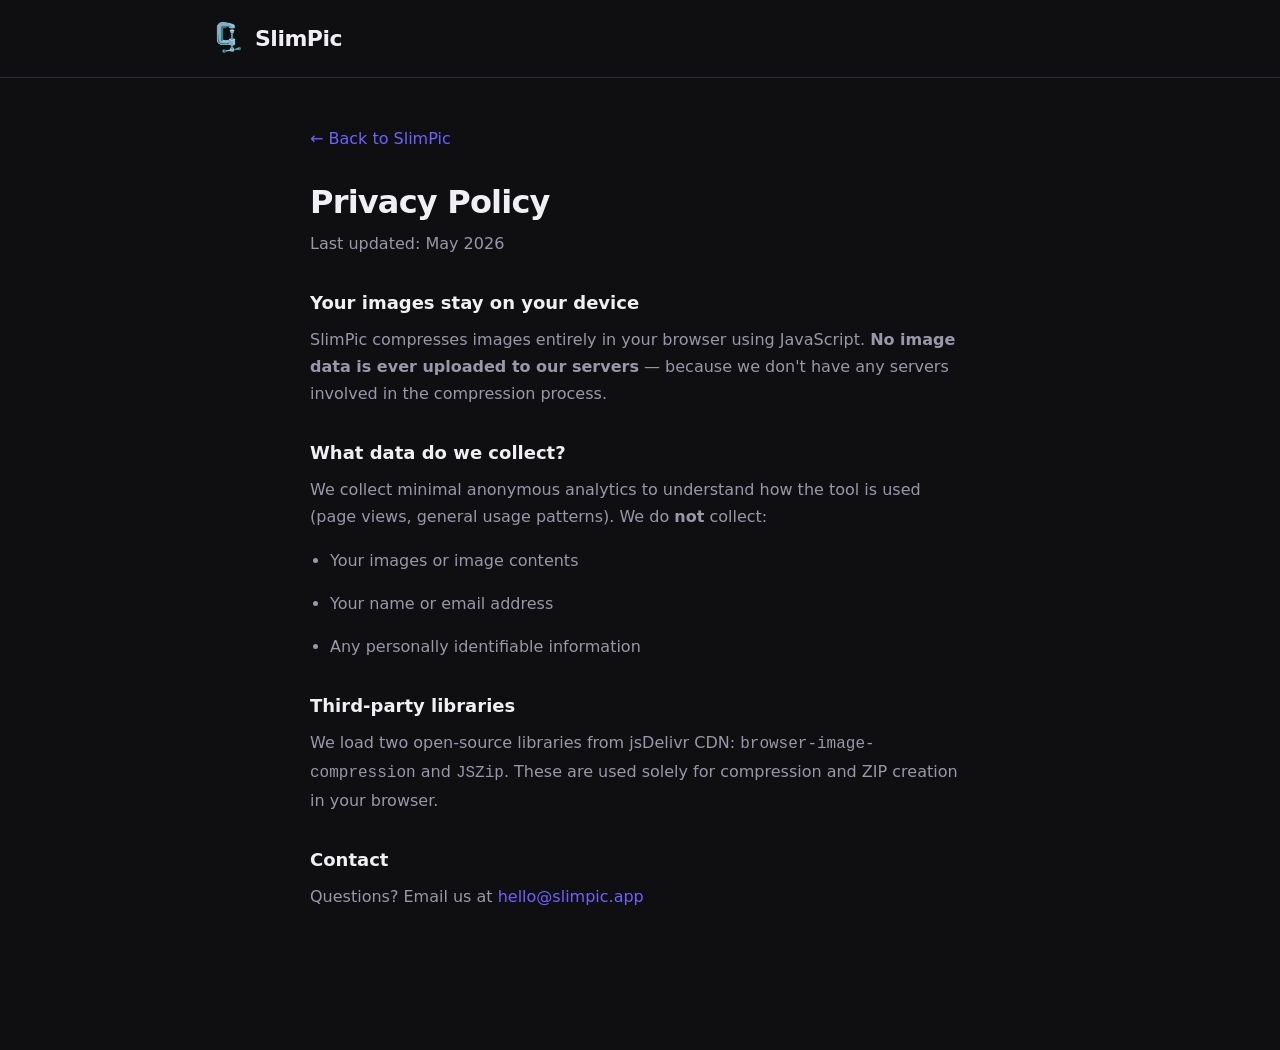
==== privacy.html @ 168ec864 "Initial commit — SlimPic image compressor" ====
<!DOCTYPE html>
<html lang="en">
<head>
  <meta charset="UTF-8">
  <meta name="viewport" content="width=device-width, initial-scale=1.0">
  <title>Privacy Policy — SlimPic</title>
  <meta name="description" content="SlimPic privacy policy. Your images never leave your device.">
  <meta name="robots" content="noindex">
  <link rel="canonical" href="https://slimpic.app/privacy.html">
  <link rel="icon" href="data:image/svg+xml,<svg xmlns='http://www.w3.org/2000/svg' viewBox='0 0 100 100'><text y='.9em' font-size='90'>🗜️</text></svg>">
  <link rel="stylesheet" href="style.css">
  <style>
    .privacy-content { max-width: 700px; margin: 48px auto; padding: 0 20px 80px; }
    .privacy-content h1 { font-size: 32px; margin-bottom: 8px; }
    .privacy-content p, .privacy-content li { color: var(--text2); line-height: 1.7; margin-bottom: 16px; }
    .privacy-content h2 { font-size: 18px; margin: 32px 0 8px; color: var(--text); }
    .privacy-content ul { padding-left: 20px; }
    .back-link { display: inline-block; margin-bottom: 32px; color: var(--accent); }
  </style>
</head>
<body>
  <header class="site-header">
    <div class="container">
      <a href="/" class="logo">
        <span class="logo-icon">🗜️</span>
        <span class="logo-text">SlimPic</span>
      </a>
    </div>
  </header>
  <div class="privacy-content">
    <a href="/" class="back-link">← Back to SlimPic</a>
    <h1>Privacy Policy</h1>
    <p>Last updated: May 2026</p>

    <h2>Your images stay on your device</h2>
    <p>SlimPic compresses images entirely in your browser using JavaScript. <strong>No image data is ever uploaded to our servers</strong> — because we don't have any servers involved in the compression process.</p>

    <h2>What data do we collect?</h2>
    <p>We collect minimal anonymous analytics to understand how the tool is used (page views, general usage patterns). We do <strong>not</strong> collect:</p>
    <ul>
      <li>Your images or image contents</li>
      <li>Your name or email address</li>
      <li>Any personally identifiable information</li>
    </ul>

    <h2>Third-party libraries</h2>
    <p>We load two open-source libraries from jsDelivr CDN: <code>browser-image-compression</code> and <code>JSZip</code>. These are used solely for compression and ZIP creation in your browser.</p>

    <h2>Contact</h2>
    <p>Questions? Email us at <a href="mailto:hello@slimpic.app">hello@slimpic.app</a></p>
  </div>
</body>
</html>
---- style.css ----
/* =============================================
   RESET & BASE
   ============================================= */
*, *::before, *::after { box-sizing: border-box; margin: 0; padding: 0; }

:root {
  --bg: #0f0f11;
  --bg2: #18181c;
  --bg3: #222228;
  --border: #2e2e36;
  --text: #f0f0f4;
  --text2: #9898a8;
  --accent: #6c63ff;
  --accent-hover: #5a52e0;
  --green: #22c55e;
  --red: #ef4444;
  --radius: 12px;
  --radius-sm: 8px;
  --shadow: 0 4px 24px rgba(0,0,0,.4);
  --transition: .18s ease;
}

html { scroll-behavior: smooth; }

body {
  background: var(--bg);
  color: var(--text);
  font-family: -apple-system, BlinkMacSystemFont, 'Segoe UI', system-ui, sans-serif;
  font-size: 16px;
  line-height: 1.6;
  min-height: 100vh;
}

.container {
  width: 100%;
  max-width: 900px;
  margin: 0 auto;
  padding: 0 20px;
}

a { color: var(--accent); text-decoration: none; }
a:hover { text-decoration: underline; }

/* =============================================
   HEADER
   ============================================= */
.site-header {
  border-bottom: 1px solid var(--border);
  padding: 16px 0;
}

.site-header .container {
  display: flex;
  align-items: center;
  justify-content: space-between;
  gap: 16px;
  flex-wrap: wrap;
}

.logo {
  display: flex;
  align-items: center;
  gap: 10px;
  text-decoration: none;
  color: var(--text);
}

.logo-icon { font-size: 28px; }
.logo-text {
  font-size: 22px;
  font-weight: 700;
  letter-spacing: -.5px;
}

.tagline {
  font-size: 13px;
  color: var(--text2);
}

/* =============================================
   BUTTONS
   ============================================= */
.btn {
  display: inline-flex;
  align-items: center;
  gap: 6px;
  padding: 10px 22px;
  border-radius: var(--radius-sm);
  font-size: 15px;
  font-weight: 600;
  cursor: pointer;
  border: none;
  transition: background var(--transition), transform var(--transition), opacity var(--transition);
  white-space: nowrap;
  text-decoration: none;
}

.btn:active { transform: scale(.97); }

.btn-primary {
  background: var(--accent);
  color: #fff;
}
.btn-primary:hover { background: var(--accent-hover); text-decoration: none; color: #fff; }

.btn-secondary {
  background: var(--bg3);
  color: var(--text);
  border: 1px solid var(--border);
}
.btn-secondary:hover { background: var(--border); }

.btn-ghost {
  background: transparent;
  color: var(--text2);
  border: 1px solid var(--border);
}
.btn-ghost:hover { color: var(--text); border-color: var(--text2); }

.btn:disabled {
  opacity: .45;
  cursor: not-allowed;
  transform: none;
}

/* =============================================
   HERO
   ============================================= */
.hero {
  padding: 56px 0 40px;
  text-align: center;
}

h1 {
  font-size: clamp(26px, 5vw, 42px);
  font-weight: 800;
  letter-spacing: -.8px;
  line-height: 1.2;
  margin-bottom: 16px;
}

.accent { color: var(--accent); }

.hero-sub {
  font-size: clamp(15px, 2.5vw, 18px);
  color: var(--text2);
  max-width: 600px;
  margin: 0 auto 36px;
}

/* =============================================
   DROP ZONE
   ============================================= */
.drop-zone {
  background: var(--bg2);
  border: 2px dashed var(--border);
  border-radius: var(--radius);
  padding: 52px 24px;
  cursor: pointer;
  transition: border-color var(--transition), background var(--transition);
  display: flex;
  flex-direction: column;
  align-items: center;
  gap: 10px;
}

.drop-zone:hover,
.drop-zone.drag-over {
  border-color: var(--accent);
  background: rgba(108, 99, 255, .06);
}

.drop-icon { font-size: 48px; line-height: 1; }

.drop-primary {
  font-size: 18px;
  font-weight: 600;
}

.drop-secondary {
  font-size: 14px;
  color: var(--text2);
}

.drop-hint {
  font-size: 13px;
  color: var(--text2);
  margin-top: 4px;
}

#fileInput {
  display: none;
}

/* =============================================
   CONTROLS
   ============================================= */
.controls {
  background: var(--bg2);
  border: 1px solid var(--border);
  border-radius: var(--radius);
  padding: 24px;
  margin-top: 20px;
  display: flex;
  align-items: center;
  gap: 24px;
  flex-wrap: wrap;
}

.quality-row {
  display: flex;
  align-items: center;
  gap: 16px;
  flex: 1;
  min-width: 220px;
}

.quality-label {
  font-size: 15px;
  color: var(--text2);
  white-space: nowrap;
  min-width: 120px;
}

.quality-label strong {
  color: var(--text);
}

#qualitySlider {
  flex: 1;
  -webkit-appearance: none;
  appearance: none;
  height: 6px;
  border-radius: 3px;
  background: var(--border);
  outline: none;
  cursor: pointer;
}

#qualitySlider::-webkit-slider-thumb {
  -webkit-appearance: none;
  width: 20px;
  height: 20px;
  border-radius: 50%;
  background: var(--accent);
  cursor: pointer;
  border: 3px solid var(--bg2);
  box-shadow: 0 0 0 2px var(--accent);
}

#qualitySlider::-moz-range-thumb {
  width: 20px;
  height: 20px;
  border-radius: 50%;
  background: var(--accent);
  cursor: pointer;
  border: 3px solid var(--bg2);
  box-shadow: 0 0 0 2px var(--accent);
}

.controls-actions {
  display: flex;
  gap: 10px;
  flex-wrap: wrap;
}

/* =============================================
   RESULTS
   ============================================= */
.results-section {
  padding-bottom: 64px;
}

/* Summary bar */
.summary-bar {
  background: var(--bg2);
  border: 1px solid var(--border);
  border-radius: var(--radius);
  padding: 20px 28px;
  margin-bottom: 28px;
  display: flex;
  align-items: center;
  gap: 24px;
  flex-wrap: wrap;
}

.summary-stat {
  display: flex;
  flex-direction: column;
  gap: 2px;
}

.stat-label {
  font-size: 12px;
  text-transform: uppercase;
  letter-spacing: .6px;
  color: var(--text2);
}

.stat-value {
  font-size: 22px;
  font-weight: 700;
  color: var(--text);
}

.stat-value.accent { color: var(--accent); }
.stat-value.green { color: var(--green); }

.summary-arrow {
  font-size: 20px;
  color: var(--text2);
}

/* Cards grid */
.cards-grid {
  display: grid;
  grid-template-columns: repeat(auto-fill, minmax(260px, 1fr));
  gap: 20px;
}

/* Image card */
.img-card {
  background: var(--bg2);
  border: 1px solid var(--border);
  border-radius: var(--radius);
  overflow: hidden;
  display: flex;
  flex-direction: column;
}

.img-card__preview {
  position: relative;
  background: var(--bg3);
  aspect-ratio: 16/10;
  overflow: hidden;
}

.img-card__preview img {
  width: 100%;
  height: 100%;
  object-fit: cover;
  display: block;
}

.img-card__preview .preview-label {
  position: absolute;
  top: 8px;
  left: 8px;
  font-size: 10px;
  font-weight: 700;
  text-transform: uppercase;
  letter-spacing: .5px;
  background: rgba(0,0,0,.6);
  color: #fff;
  padding: 3px 8px;
  border-radius: 4px;
  backdrop-filter: blur(4px);
}

.img-card__body {
  padding: 16px;
  display: flex;
  flex-direction: column;
  gap: 10px;
  flex: 1;
}

.img-card__name {
  font-size: 13px;
  font-weight: 600;
  color: var(--text);
  overflow: hidden;
  text-overflow: ellipsis;
  white-space: nowrap;
}

.img-card__sizes {
  display: flex;
  align-items: center;
  gap: 8px;
  font-size: 13px;
}

.size-original {
  color: var(--text2);
  text-decoration: line-through;
}

.size-arrow { color: var(--text2); font-size: 12px; }

.size-compressed { color: var(--accent); font-weight: 600; }

.size-badge {
  margin-left: auto;
  background: rgba(34, 197, 94, .15);
  color: var(--green);
  font-size: 11px;
  font-weight: 700;
  padding: 2px 8px;
  border-radius: 20px;
}

.img-card__actions {
  display: flex;
  gap: 8px;
}

.img-card__actions .btn {
  flex: 1;
  justify-content: center;
  padding: 8px 12px;
  font-size: 13px;
}

/* Progress / spinner states */
.img-card.is-loading .img-card__preview::after {
  content: '';
  position: absolute;
  inset: 0;
  background: rgba(15,15,17,.7);
  display: flex;
  align-items: center;
  justify-content: center;
}

.spinner {
  width: 32px;
  height: 32px;
  border: 3px solid var(--border);
  border-top-color: var(--accent);
  border-radius: 50%;
  animation: spin .7s linear infinite;
  position: absolute;
  top: 50%;
  left: 50%;
  transform: translate(-50%, -50%);
}

@keyframes spin { to { transform: translate(-50%, -50%) rotate(360deg); } }

/* Before/After toggle */
.preview-tabs {
  display: flex;
  background: var(--bg3);
  border-bottom: 1px solid var(--border);
}

.preview-tab {
  flex: 1;
  padding: 6px;
  font-size: 11px;
  font-weight: 600;
  text-align: center;
  cursor: pointer;
  color: var(--text2);
  border: none;
  background: transparent;
  text-transform: uppercase;
  letter-spacing: .5px;
  transition: color var(--transition), background var(--transition);
}

.preview-tab.active {
  color: var(--accent);
  background: rgba(108, 99, 255, .1);
}

/* =============================================
   HOW IT WORKS
   ============================================= */
.how-section {
  padding: 64px 0;
  border-top: 1px solid var(--border);
}

.how-section h2,
.features-section h2,
.faq-section h2 {
  font-size: clamp(22px, 4vw, 32px);
  font-weight: 700;
  margin-bottom: 36px;
  text-align: center;
}

.steps {
  list-style: none;
  display: flex;
  flex-direction: column;
  gap: 24px;
  max-width: 620px;
  margin: 0 auto;
}

.steps li {
  display: flex;
  align-items: flex-start;
  gap: 20px;
}

.step-num {
  flex-shrink: 0;
  width: 40px;
  height: 40px;
  background: var(--accent);
  color: #fff;
  border-radius: 50%;
  display: flex;
  align-items: center;
  justify-content: center;
  font-weight: 700;
  font-size: 16px;
}

.steps li strong { display: block; margin-bottom: 4px; }
.steps li p { font-size: 14px; color: var(--text2); }

/* =============================================
   FEATURES
   ============================================= */
.features-section {
  padding: 64px 0;
  border-top: 1px solid var(--border);
  background: var(--bg2);
}

.features-grid {
  list-style: none;
  display: grid;
  grid-template-columns: repeat(auto-fill, minmax(240px, 1fr));
  gap: 20px;
}

.feature-card {
  background: var(--bg);
  border: 1px solid var(--border);
  border-radius: var(--radius);
  padding: 24px;
}

.feature-icon { font-size: 28px; display: block; margin-bottom: 12px; }
.feature-card h3 { font-size: 16px; margin-bottom: 8px; }
.feature-card p { font-size: 14px; color: var(--text2); line-height: 1.5; }

/* =============================================
   FAQ
   ============================================= */
.faq-section {
  padding: 64px 0;
  border-top: 1px solid var(--border);
}

.faq-list {
  max-width: 700px;
  margin: 0 auto;
  display: flex;
  flex-direction: column;
  gap: 0;
}

.faq-item {
  border-bottom: 1px solid var(--border);
  padding: 20px 0;
}

.faq-item dt {
  font-weight: 600;
  font-size: 16px;
  margin-bottom: 8px;
  cursor: default;
}

.faq-item dd {
  font-size: 14px;
  color: var(--text2);
  line-height: 1.6;
}

/* =============================================
   FOOTER
   ============================================= */
.site-footer {
  border-top: 1px solid var(--border);
  padding: 32px 0;
  text-align: center;
}

.site-footer p {
  font-size: 14px;
  color: var(--text2);
  margin-bottom: 8px;
}

.footer-links a {
  color: var(--text2);
  font-size: 14px;
}

.footer-links a:hover { color: var(--text); }

/* =============================================
   UTILITIES
   ============================================= */
[hidden] { display: none !important; }

/* =============================================
   RESPONSIVE
   ============================================= */
@media (max-width: 600px) {
  .site-header .container { justify-content: center; text-align: center; }
  .tagline { display: none; }
  .drop-zone { padding: 36px 16px; }
  .controls { flex-direction: column; align-items: stretch; }
  .quality-row { min-width: unset; }
  .controls-actions { justify-content: center; }
  .summary-bar { justify-content: center; text-align: center; }
  .summary-arrow { display: none; }
  .cards-grid { grid-template-columns: 1fr; }
}
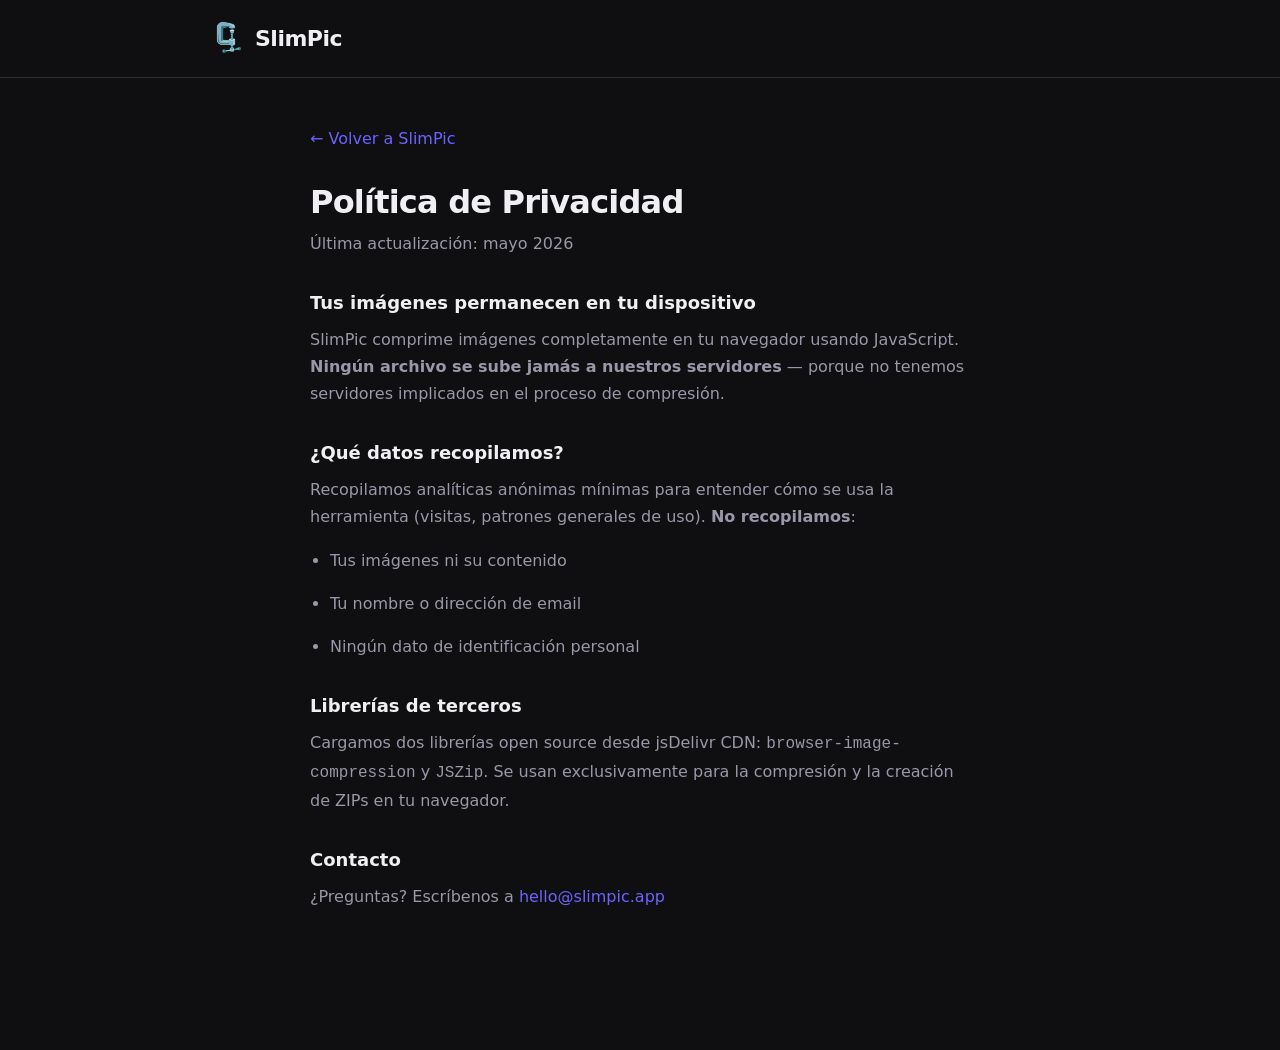
==== commit 87713453: "traducir app al español, orientar SEO al mercado hispanohablante" ====
--- a/privacy.html
+++ b/privacy.html
@@ -1,10 +1,10 @@
 <!DOCTYPE html>
-<html lang="en">
+<html lang="es">
 <head>
   <meta charset="UTF-8">
   <meta name="viewport" content="width=device-width, initial-scale=1.0">
-  <title>Privacy Policy — SlimPic</title>
-  <meta name="description" content="SlimPic privacy policy. Your images never leave your device.">
+  <title>Política de Privacidad — SlimPic</title>
+  <meta name="description" content="Política de privacidad de SlimPic. Tus imágenes nunca salen de tu dispositivo.">
   <meta name="robots" content="noindex">
   <link rel="canonical" href="https://slimpic.app/privacy.html">
   <link rel="icon" href="data:image/svg+xml,<svg xmlns='http://www.w3.org/2000/svg' viewBox='0 0 100 100'><text y='.9em' font-size='90'>🗜️</text></svg>">
@@ -28,26 +28,26 @@
     </div>
   </header>
   <div class="privacy-content">
-    <a href="/" class="back-link">← Back to SlimPic</a>
-    <h1>Privacy Policy</h1>
-    <p>Last updated: May 2026</p>
+    <a href="/" class="back-link">← Volver a SlimPic</a>
+    <h1>Política de Privacidad</h1>
+    <p>Última actualización: mayo 2026</p>
 
-    <h2>Your images stay on your device</h2>
-    <p>SlimPic compresses images entirely in your browser using JavaScript. <strong>No image data is ever uploaded to our servers</strong> — because we don't have any servers involved in the compression process.</p>
+    <h2>Tus imágenes permanecen en tu dispositivo</h2>
+    <p>SlimPic comprime imágenes completamente en tu navegador usando JavaScript. <strong>Ningún archivo se sube jamás a nuestros servidores</strong> — porque no tenemos servidores implicados en el proceso de compresión.</p>
 
-    <h2>What data do we collect?</h2>
-    <p>We collect minimal anonymous analytics to understand how the tool is used (page views, general usage patterns). We do <strong>not</strong> collect:</p>
+    <h2>¿Qué datos recopilamos?</h2>
+    <p>Recopilamos analíticas anónimas mínimas para entender cómo se usa la herramienta (visitas, patrones generales de uso). <strong>No recopilamos</strong>:</p>
     <ul>
-      <li>Your images or image contents</li>
-      <li>Your name or email address</li>
-      <li>Any personally identifiable information</li>
+      <li>Tus imágenes ni su contenido</li>
+      <li>Tu nombre o dirección de email</li>
+      <li>Ningún dato de identificación personal</li>
     </ul>
 
-    <h2>Third-party libraries</h2>
-    <p>We load two open-source libraries from jsDelivr CDN: <code>browser-image-compression</code> and <code>JSZip</code>. These are used solely for compression and ZIP creation in your browser.</p>
+    <h2>Librerías de terceros</h2>
+    <p>Cargamos dos librerías open source desde jsDelivr CDN: <code>browser-image-compression</code> y <code>JSZip</code>. Se usan exclusivamente para la compresión y la creación de ZIPs en tu navegador.</p>
 
-    <h2>Contact</h2>
-    <p>Questions? Email us at <a href="mailto:hello@slimpic.app">hello@slimpic.app</a></p>
+    <h2>Contacto</h2>
+    <p>¿Preguntas? Escríbenos a <a href="mailto:hello@slimpic.app">hello@slimpic.app</a></p>
   </div>
 </body>
 </html>
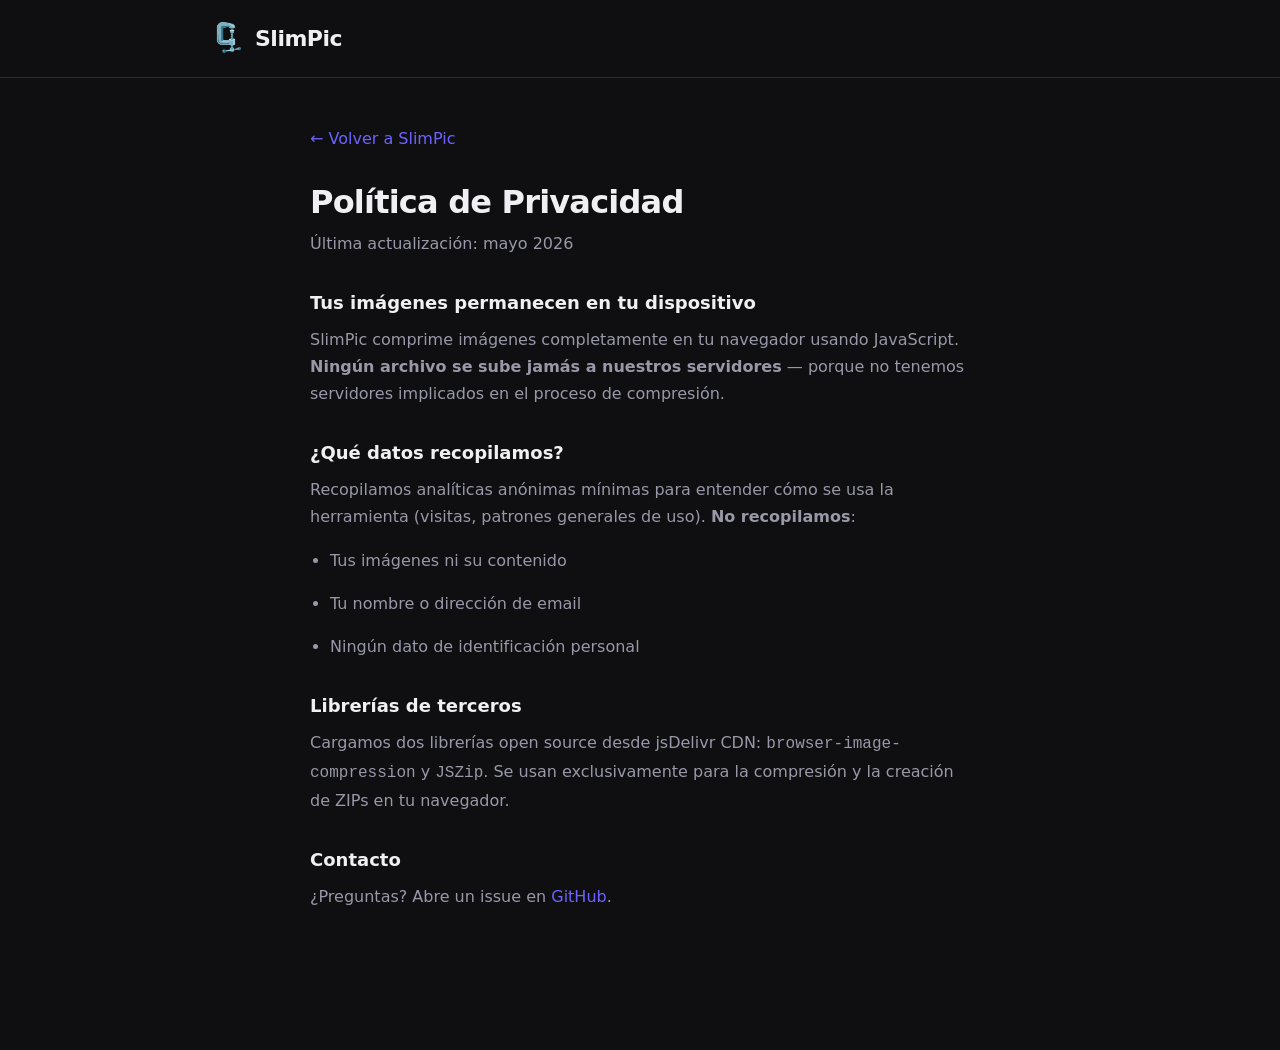
==== commit 9d9f088c: "remove contact email from privacy page" ====
--- a/privacy.html
+++ b/privacy.html
@@ -47,7 +47,7 @@
     <p>Cargamos dos librerías open source desde jsDelivr CDN: <code>browser-image-compression</code> y <code>JSZip</code>. Se usan exclusivamente para la compresión y la creación de ZIPs en tu navegador.</p>
 
     <h2>Contacto</h2>
-    <p>¿Preguntas? Escríbenos a <a href="mailto:hello@slimpic.app">hello@slimpic.app</a></p>
+    <p>¿Preguntas? Abre un issue en <a href="https://github.com/SADVCF/slimpic" target="_blank" rel="noopener">GitHub</a>.</p>
   </div>
 </body>
 </html>
